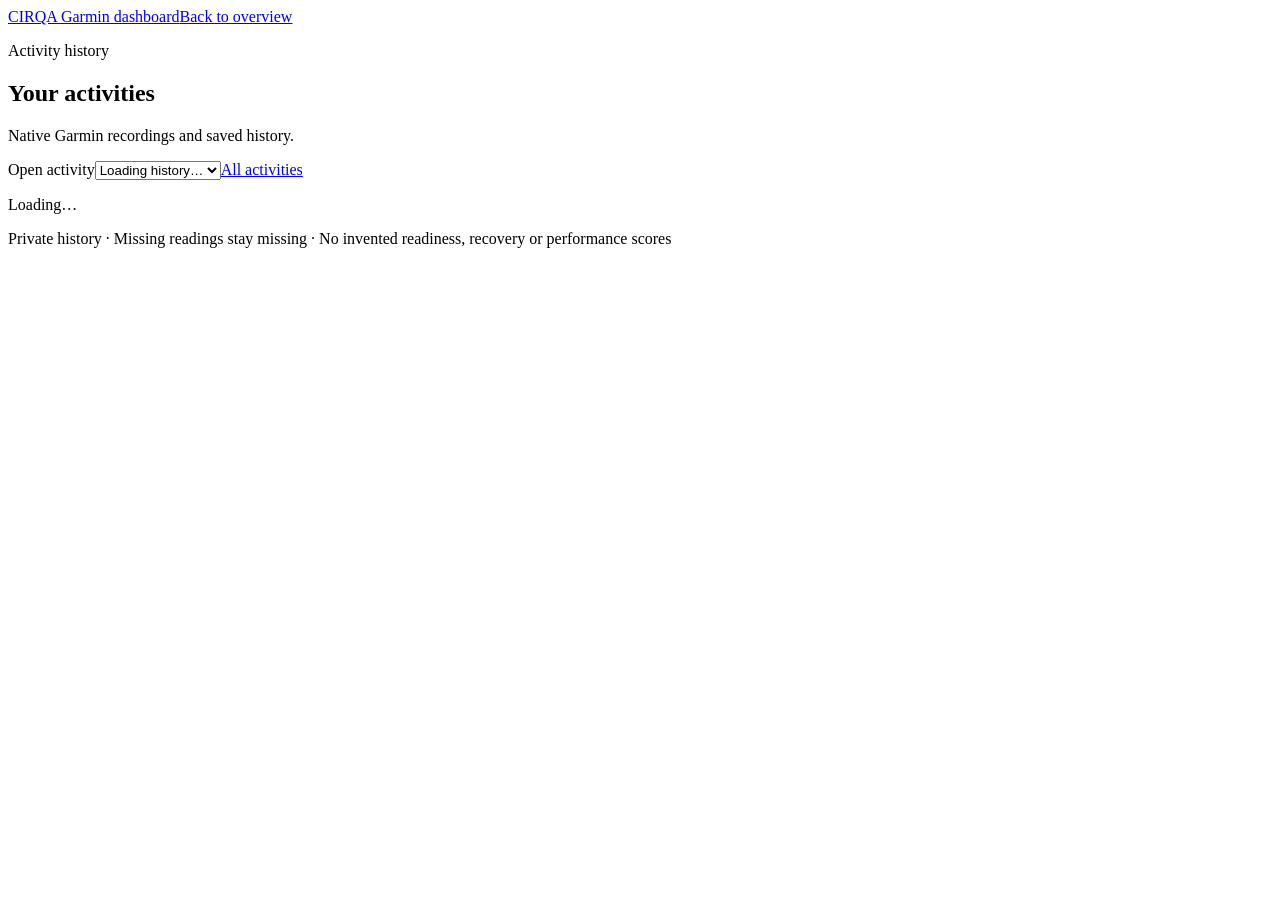
==== dashboard/activity.html @ 0e9adc80 "Add private Vercel hosting and iPhone home-screen support" ====
<!doctype html>
<html lang="en">
  <head>
    <meta charset="utf-8" />
    <meta name="viewport" content="width=device-width,initial-scale=1,viewport-fit=cover" />
    <title>Activity · CIRQA</title>
    <meta name="theme-color" content="#204e40" />
    <meta name="apple-mobile-web-app-capable" content="yes" />
    <meta name="apple-mobile-web-app-title" content="CIRQA" />
    <link rel="manifest" href="/manifest.webmanifest" />
    <link rel="apple-touch-icon" href="/apple-touch-icon.png" />
    <script src="/pwa.js" defer></script>
    <link rel="stylesheet" href="/activity.css" />
    <script src="/activity.js" defer></script>
  </head>
  <body>
    <main>
      <header>
        <a class="brand" href="/">CIRQA <span>Garmin dashboard</span></a
        ><a href="/">Back to overview</a>
      </header>
      <section class="heading">
        <div>
          <p class="eyebrow" id="kind">Activity history</p>
          <h1 id="title">Your activities</h1>
          <p class="note" id="date">Native Garmin recordings and saved history.</p>
        </div>
        <a
          id="garmin"
          class="button"
          target="_blank"
          rel="noopener noreferrer"
          hidden
          >Open in Garmin Connect ↗</a
        >
      </section>
      <div class="browser">
        <label
          >Open activity<select id="browse">
            <option>Loading history…</option>
          </select></label
        ><a href="/activities">All activities</a>
      </div>
      <p id="status" role="status" aria-live="polite">Loading…</p>
      <section id="history" hidden>
        <label
          >Filter history<input
            id="search"
            type="search"
            placeholder="Name, activity type or date"
        /></label>
        <p class="note" id="history-count"></p>
        <div id="history-list"></div>
      </section>
      <div id="detail" hidden>
        <section
          id="stats"
          class="stats"
          aria-label="Activity summary"
        ></section>
        <div class="sectionhead">
          <p id="cache" class="note"></p>
          <button id="refresh" type="button">Refresh activity</button>
        </div>
        <details id="more-summary">
          <summary>More recorded statistics</summary>
          <div id="stats-more" class="stats"></div>
        </details>
        <div id="notices" class="note"></div>
        <section class="section card" id="chart-section">
          <div class="sectionhead">
            <div>
              <h2>Recording</h2>
              <p class="note">
                Aligned streams. Hover or tap to inspect; use the sliders to
                select a section.
              </p>
            </div>
            <div class="segments">
              <button id="time-axis" aria-pressed="true">Time</button
              ><button id="distance-axis" aria-pressed="false">Distance</button>
            </div>
          </div>
          <div id="metric-toggles" class="toggles"></div>
          <div id="charts"></div>
          <div id="sample" class="sample" aria-live="polite">
            Move over a chart to inspect one sample.
          </div>
          <div class="selection">
            <label
              >Section start<input
                id="section-start"
                type="range"
                min="0"
                max="1000"
                value="0" /></label
            ><label
              >Section end<input
                id="section-end"
                type="range"
                min="0"
                max="1000"
                value="1000" /></label
            ><button id="reset">Full activity</button>
          </div>
          <p id="segment-summary" class="note"></p>
          <p id="sampling" class="note"></p>
        </section>
        <div class="columns section">
          <section class="card">
            <h2>Heart-rate zones</h2>
            <p class="note">
              Garmin's recorded zones, not age-based estimates.
            </p>
            <div id="zones"></div>
          </section>
          <section class="card">
            <h2>Recorded route</h2>
            <p class="note">
              Local trace only. No external maps or location requests.
            </p>
            <div id="route"></div>
          </section>
        </div>
        <section class="section card">
          <h2>Laps & splits</h2>
          <p class="note">
            Recorded laps only. A single lap is not treated as an interval
            workout.
          </p>
          <div id="laps" class="table-wrap"></div>
          <div id="intervals"></div>
        </section>
        <section id="sets-section" class="section card" hidden>
          <h2>Strength sets</h2>
          <div id="sets" class="table-wrap"></div>
        </section>
        <section class="section card">
          <div class="sectionhead">
            <div>
              <h2>Compare a session</h2>
              <p class="note">
                Native summary values side by side. Different activity types are
                not ranked.
              </p>
            </div>
          </div>
          <label
            >Comparison activity<select id="compare">
              <option value="">Choose another session</option>
            </select></label
          >
          <p id="compare-status" role="status"></p>
          <div id="comparison" class="table-wrap"></div>
        </section>
      </div>
      <footer>
        Private history · Missing readings stay missing · No invented readiness,
        recovery or performance scores
      </footer>
    </main>
  </body>
</html>
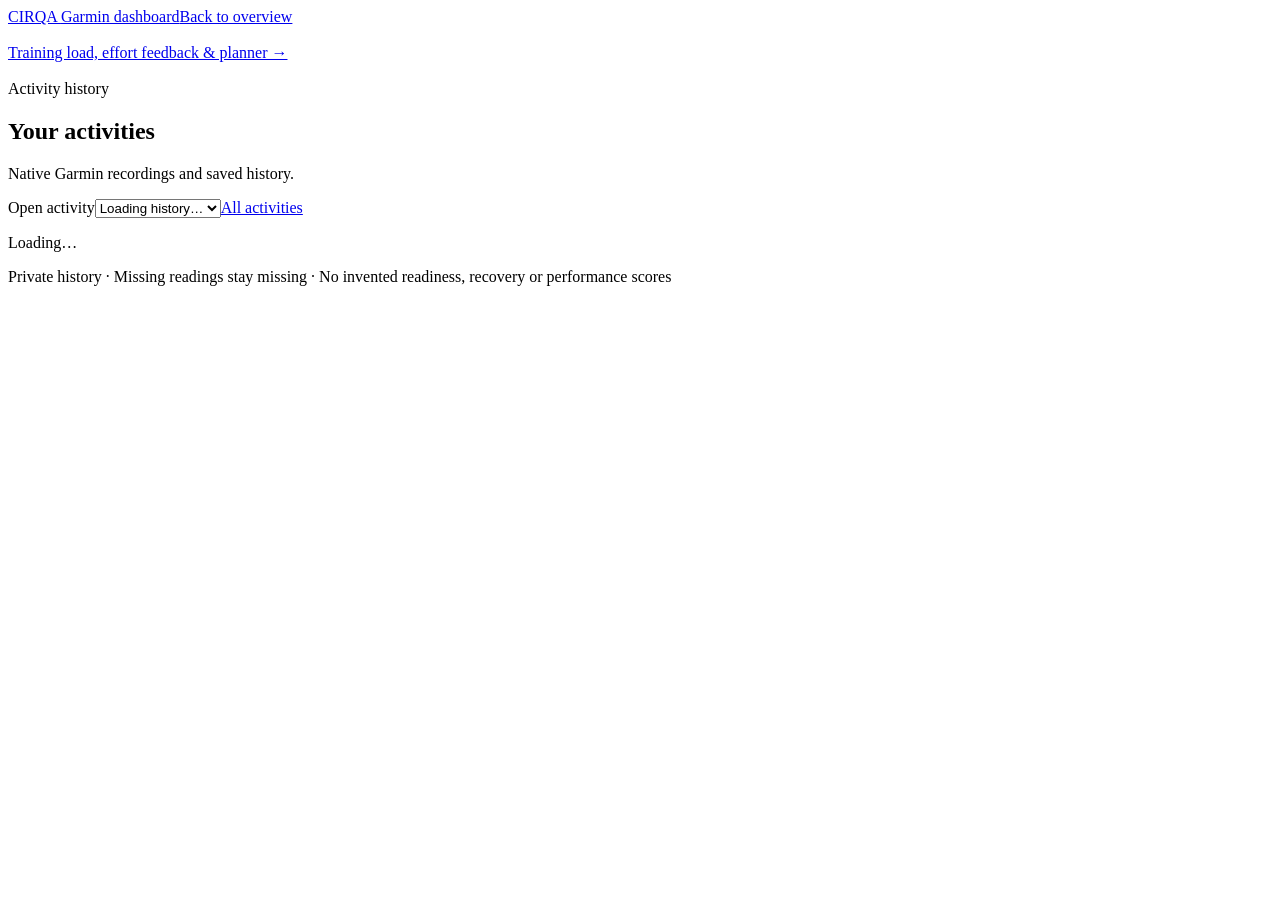
==== commit 1b47e418: "Add native training load, feedback, comparisons and explainable planning" ====
--- a/dashboard/activity.html
+++ b/dashboard/activity.html
@@ -19,6 +19,9 @@
         <a class="brand" href="/">CIRQA <span>Garmin dashboard</span></a
         ><a href="/">Back to overview</a>
       </header>
+      <nav aria-label="Dashboard sections" style="margin:18px 0">
+        <a href="/training">Training load, effort feedback &amp; planner →</a>
+      </nav>
       <section class="heading">
         <div>
           <p class="eyebrow" id="kind">Activity history</p>
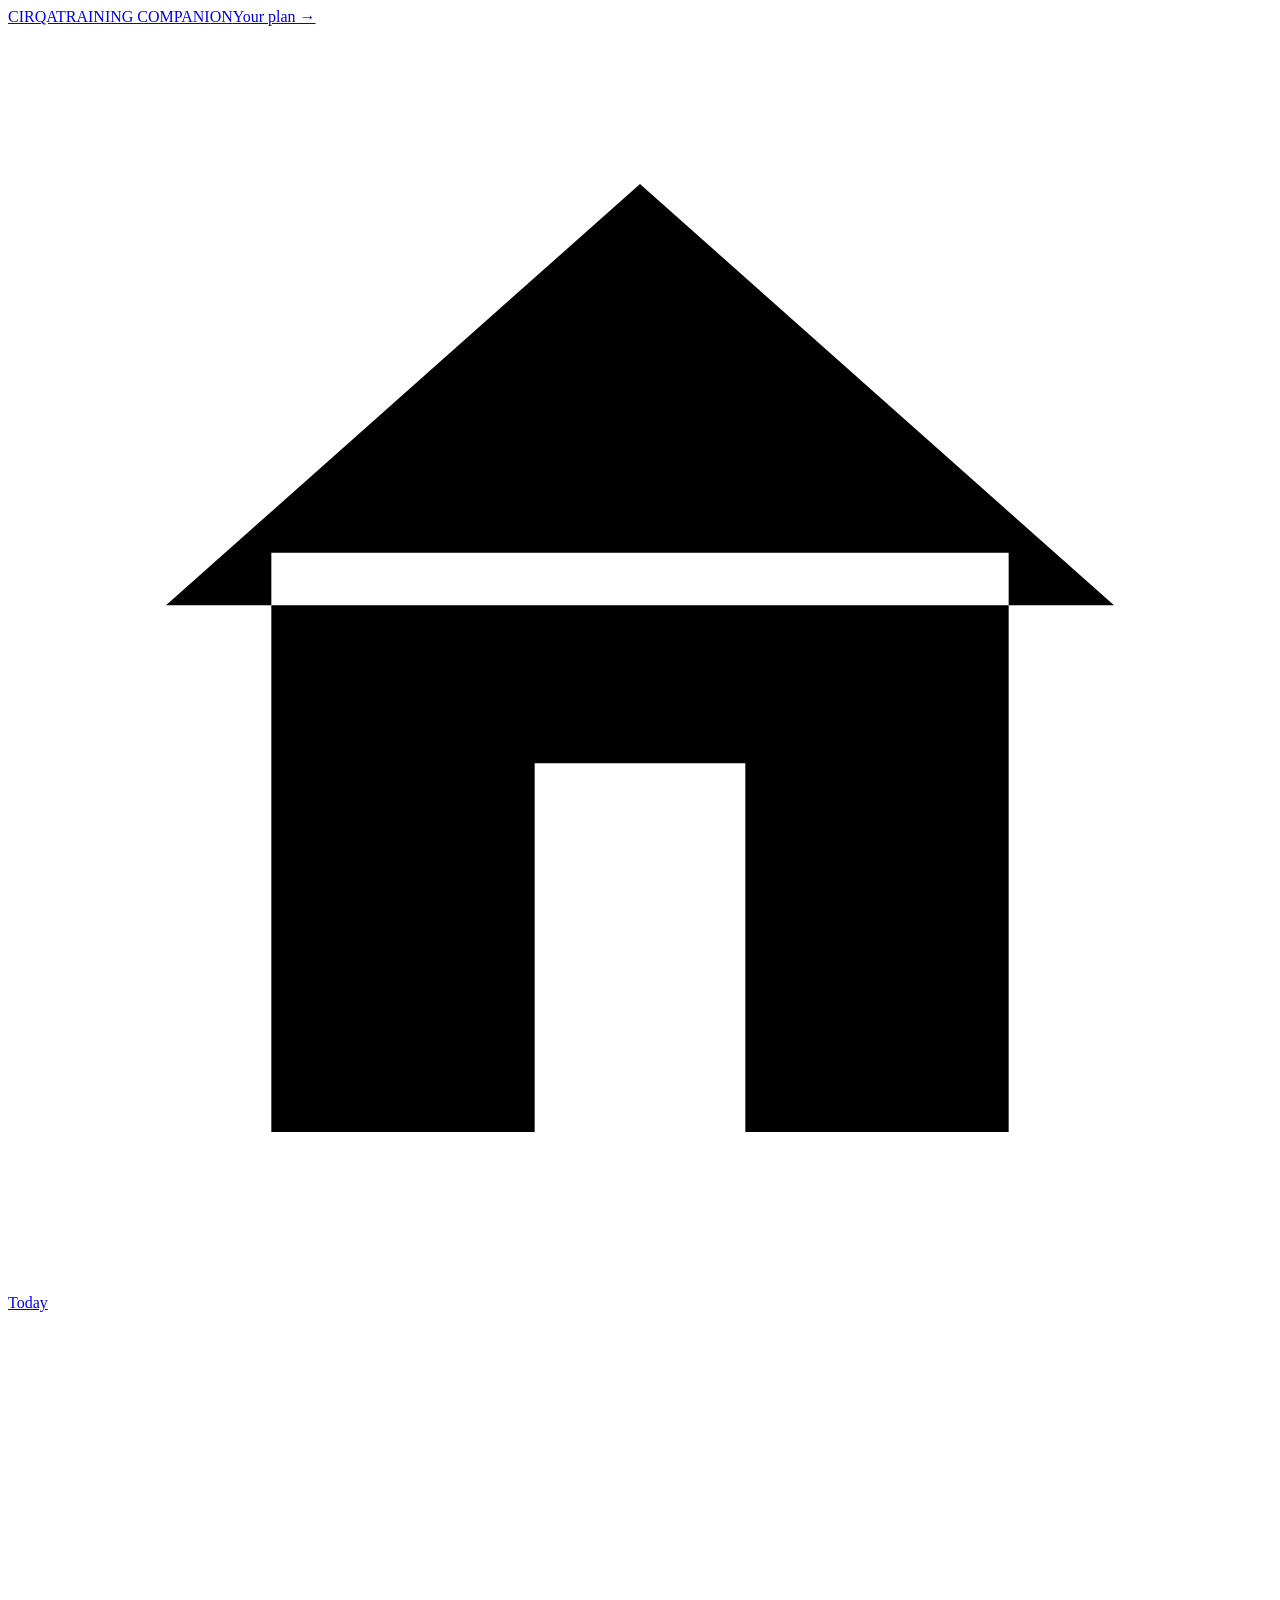
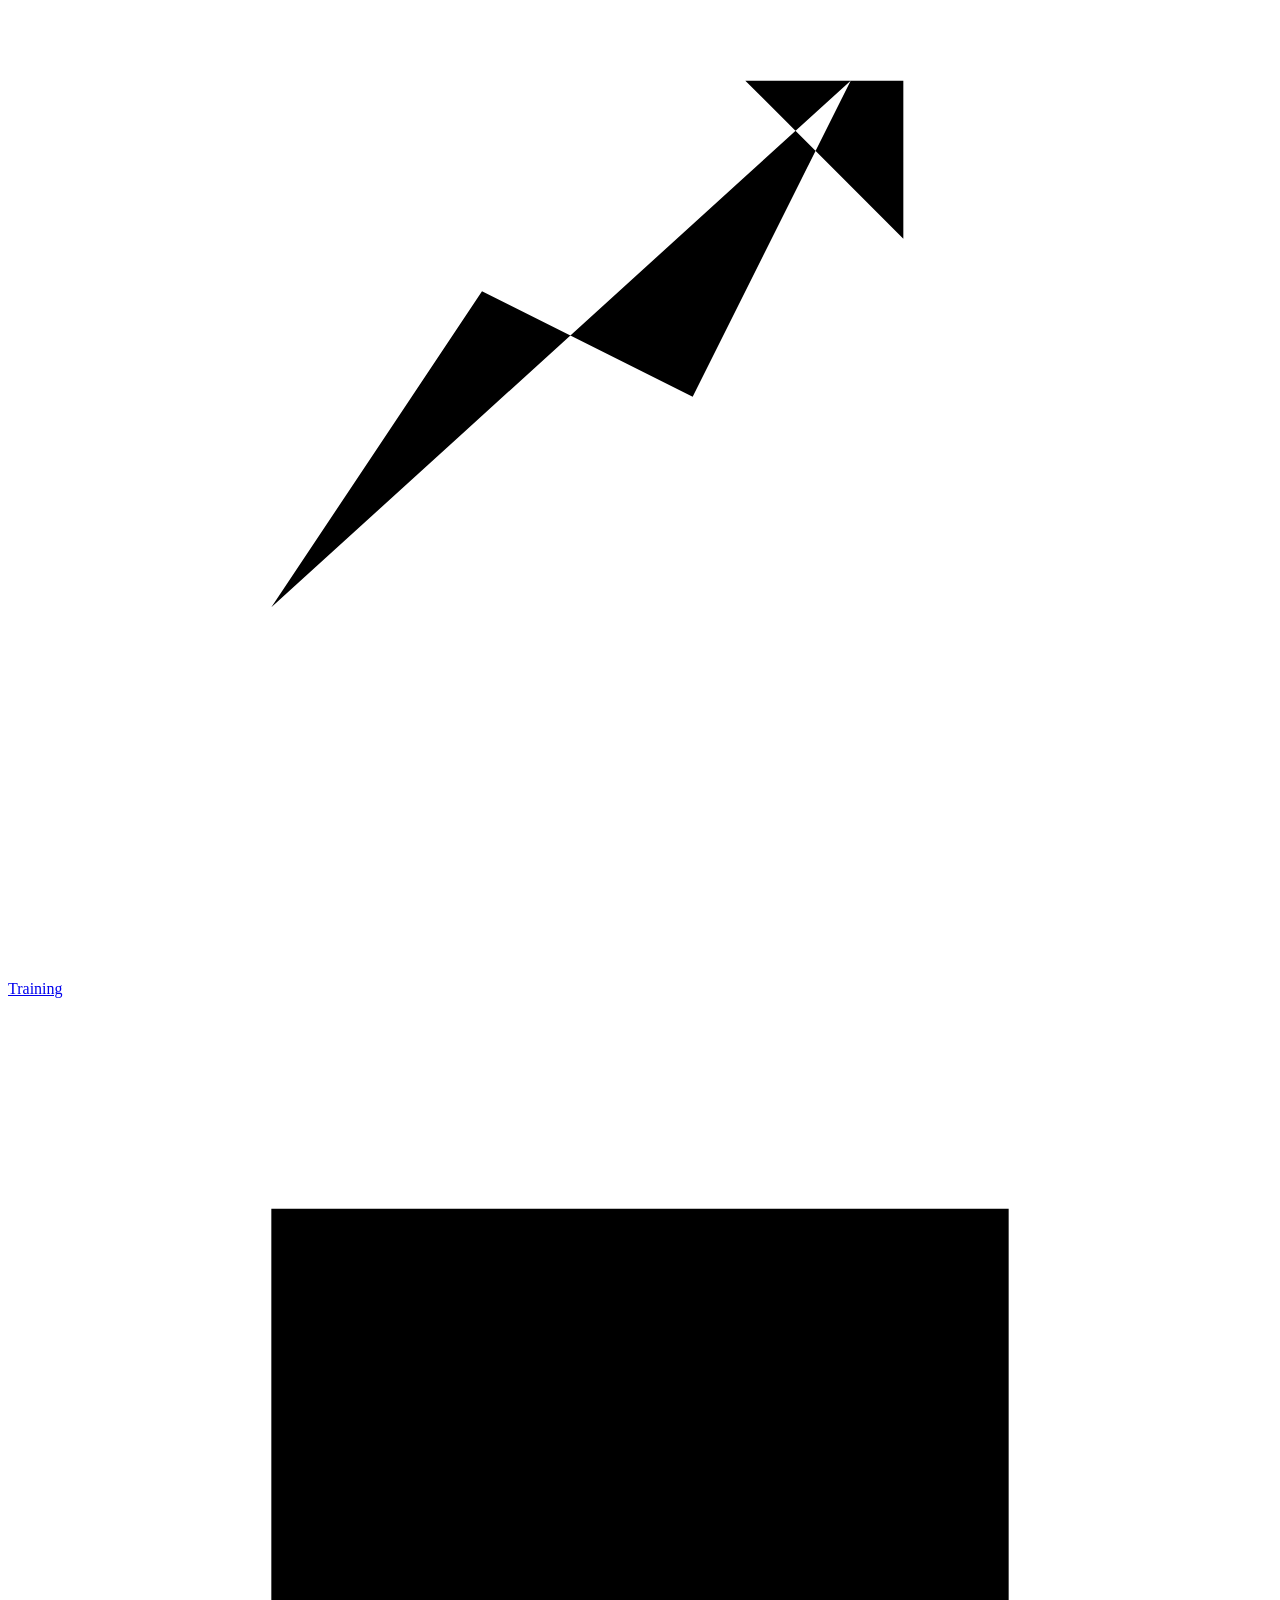
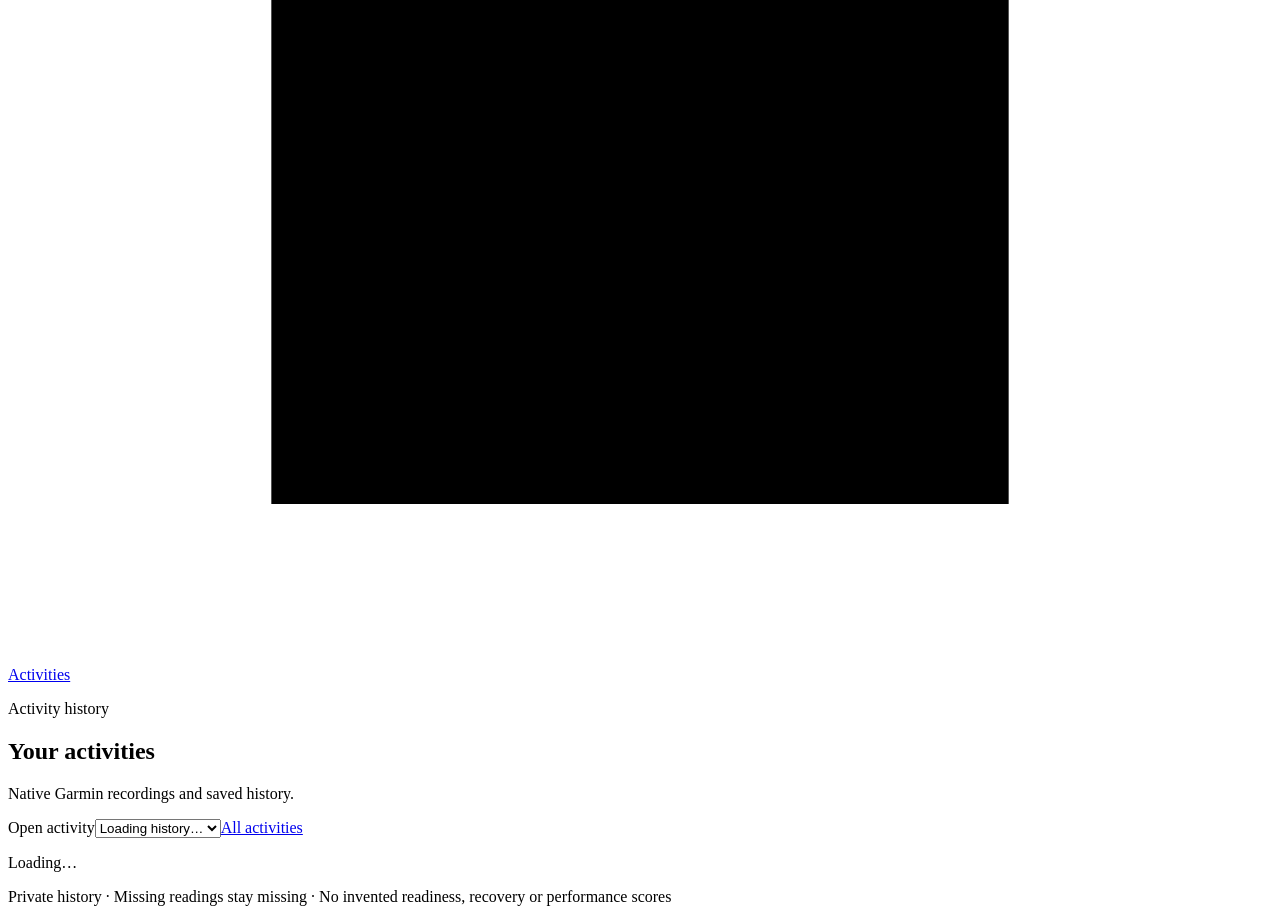
==== commit 7d739f32: "Redesign CIRQA around HYROX running and strength" ====
--- a/dashboard/activity.html
+++ b/dashboard/activity.html
@@ -2,7 +2,10 @@
 <html lang="en">
   <head>
     <meta charset="utf-8" />
-    <meta name="viewport" content="width=device-width,initial-scale=1,viewport-fit=cover" />
+    <meta
+      name="viewport"
+      content="width=device-width,initial-scale=1,viewport-fit=cover"
+    />
     <title>Activity · CIRQA</title>
     <meta name="theme-color" content="#204e40" />
     <meta name="apple-mobile-web-app-capable" content="yes" />
@@ -16,17 +19,31 @@
   <body>
     <main>
       <header>
-        <a class="brand" href="/">CIRQA <span>Garmin dashboard</span></a
-        ><a href="/">Back to overview</a>
+        <a class="brand" href="/">CIRQA<span>TRAINING COMPANION</span></a
+        ><a href="/training" class="header-link">Your plan →</a>
       </header>
-      <nav aria-label="Dashboard sections" style="margin:18px 0">
-        <a href="/training">Training load, effort feedback &amp; planner →</a>
+      <nav class="app-nav" aria-label="Main navigation">
+        <a href="/"
+          ><svg viewBox="0 0 24 24" aria-hidden="true">
+            <path d="m3 11 9-8 9 8M5 10v11h5v-7h4v7h5V10" /></svg
+          >Today</a
+        ><a href="/training"
+          ><svg viewBox="0 0 24 24" aria-hidden="true">
+            <path d="m5 17 4-6 4 2 3-6M3 17h3m8-10h3v3M11 4h2" /></svg
+          >Training</a
+        ><a href="/activities" aria-current="page"
+          ><svg viewBox="0 0 24 24" aria-hidden="true">
+            <path d="M5 4h14v17H5zM8 8h8M8 12h8M8 16h5" /></svg
+          >Activities</a
+        >
       </nav>
       <section class="heading">
         <div>
           <p class="eyebrow" id="kind">Activity history</p>
           <h1 id="title">Your activities</h1>
-          <p class="note" id="date">Native Garmin recordings and saved history.</p>
+          <p class="note" id="date">
+            Native Garmin recordings and saved history.
+          </p>
         </div>
         <a
           id="garmin"
@@ -46,6 +63,15 @@
       </div>
       <p id="status" role="status" aria-live="polite">Loading…</p>
       <section id="history" hidden>
+        <div class="sport-filters" aria-label="Activity type">
+          <button type="button" data-sport="all" aria-pressed="true">
+            All sessions</button
+          ><button type="button" data-sport="running" aria-pressed="false">
+            Running</button
+          ><button type="button" data-sport="strength" aria-pressed="false">
+            Strength
+          </button>
+        </div>
         <label
           >Filter history<input
             id="search"
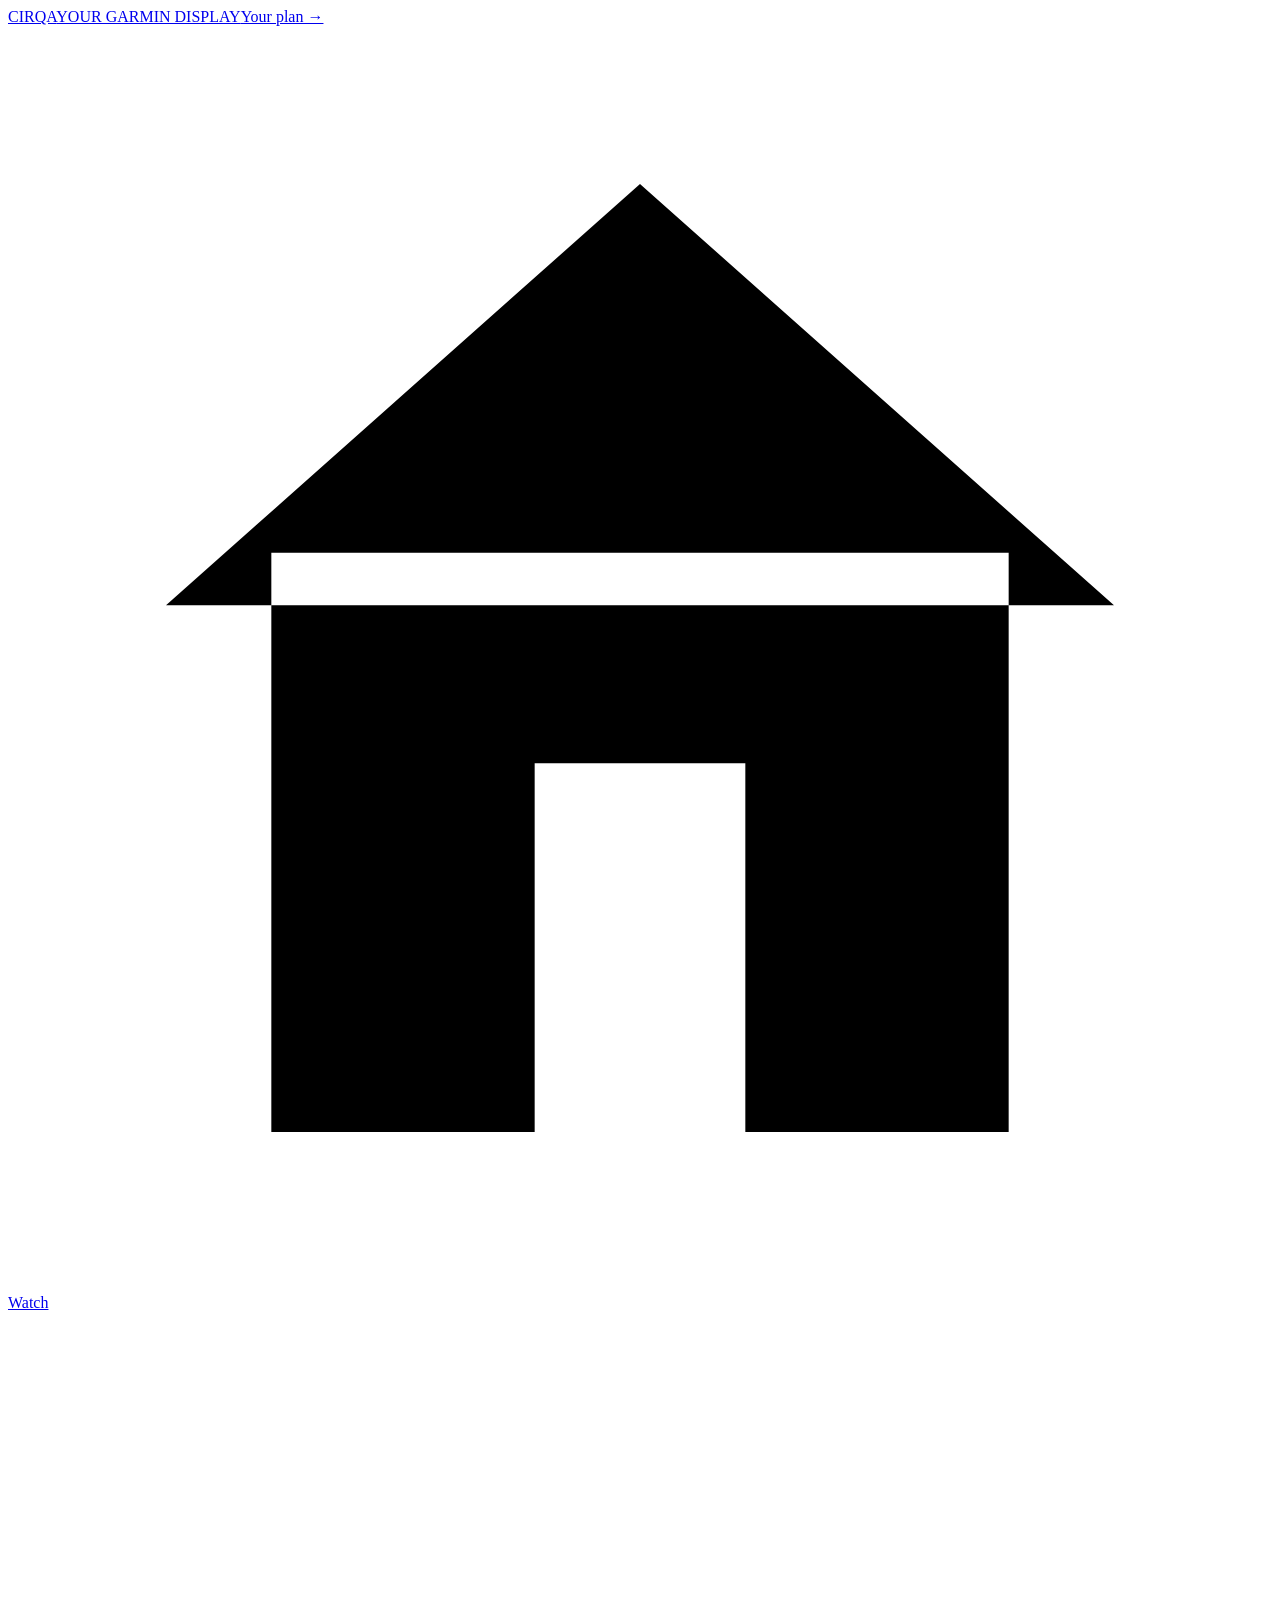
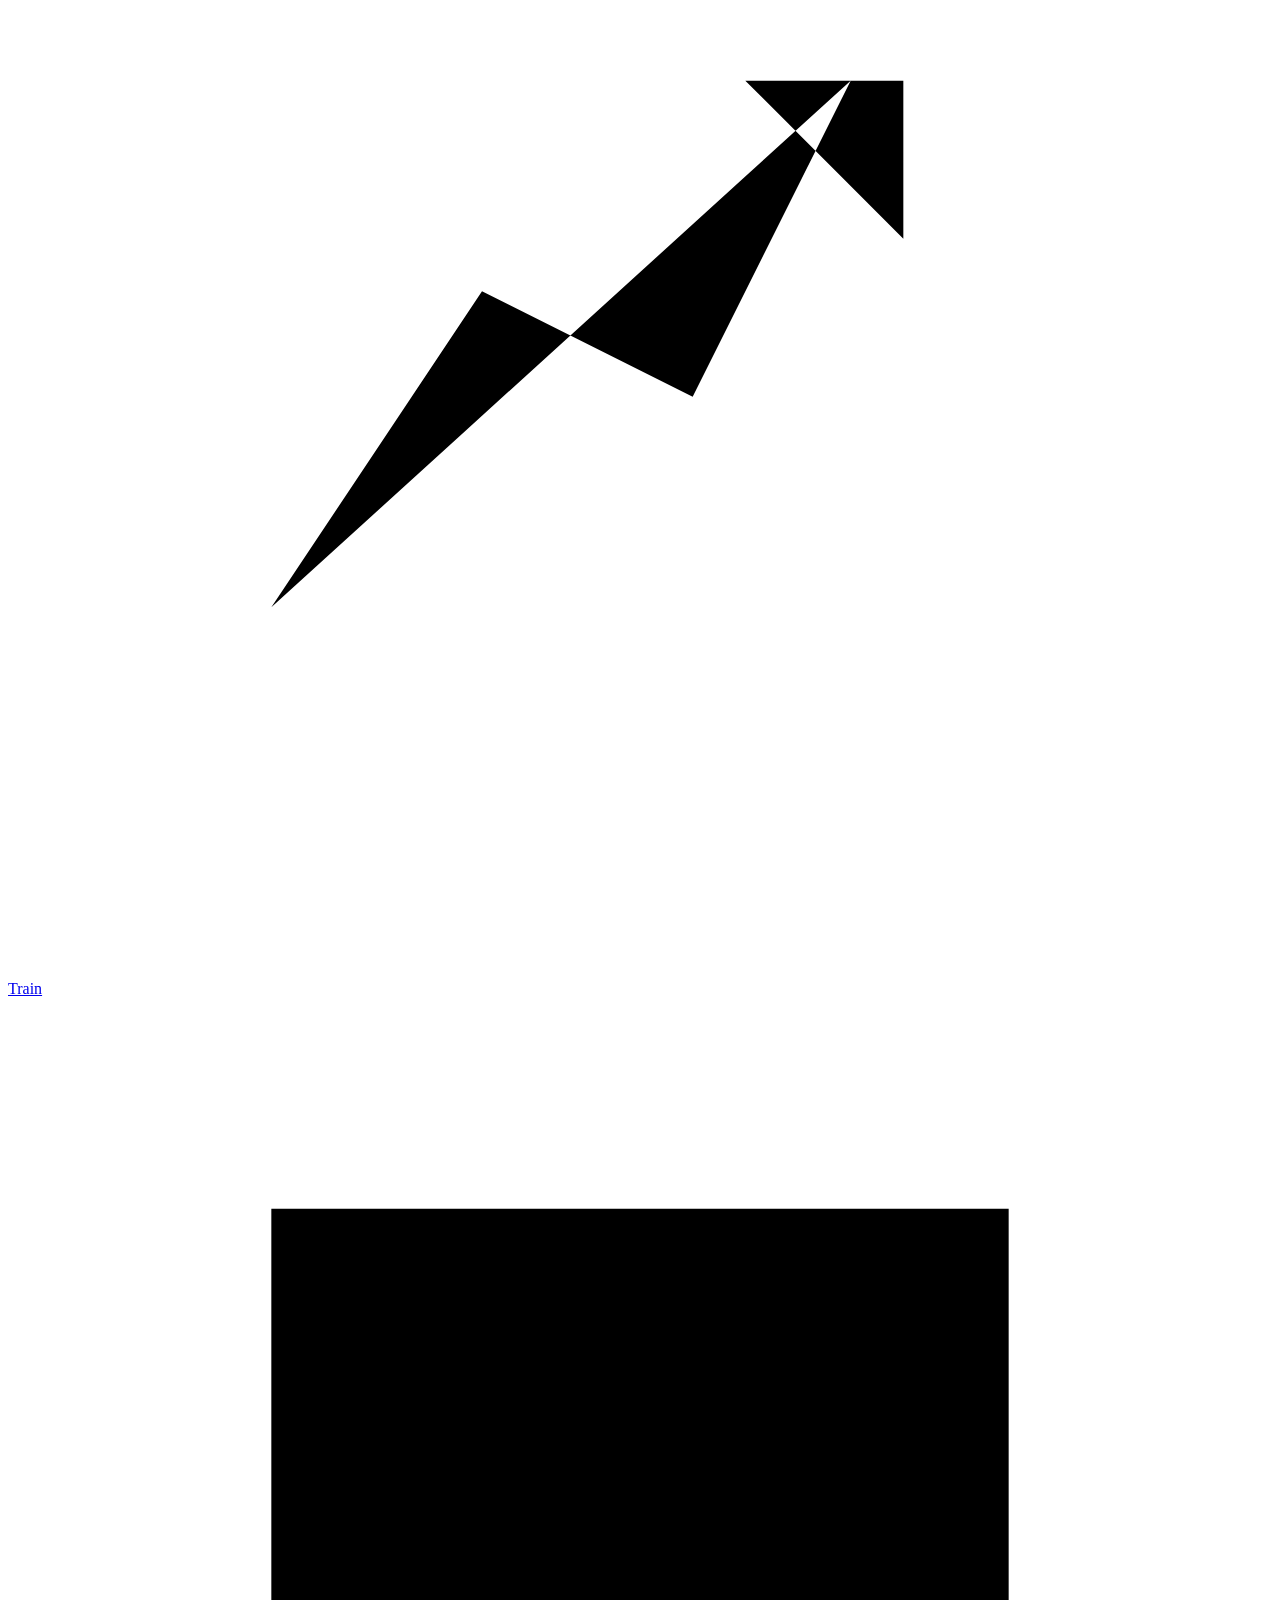
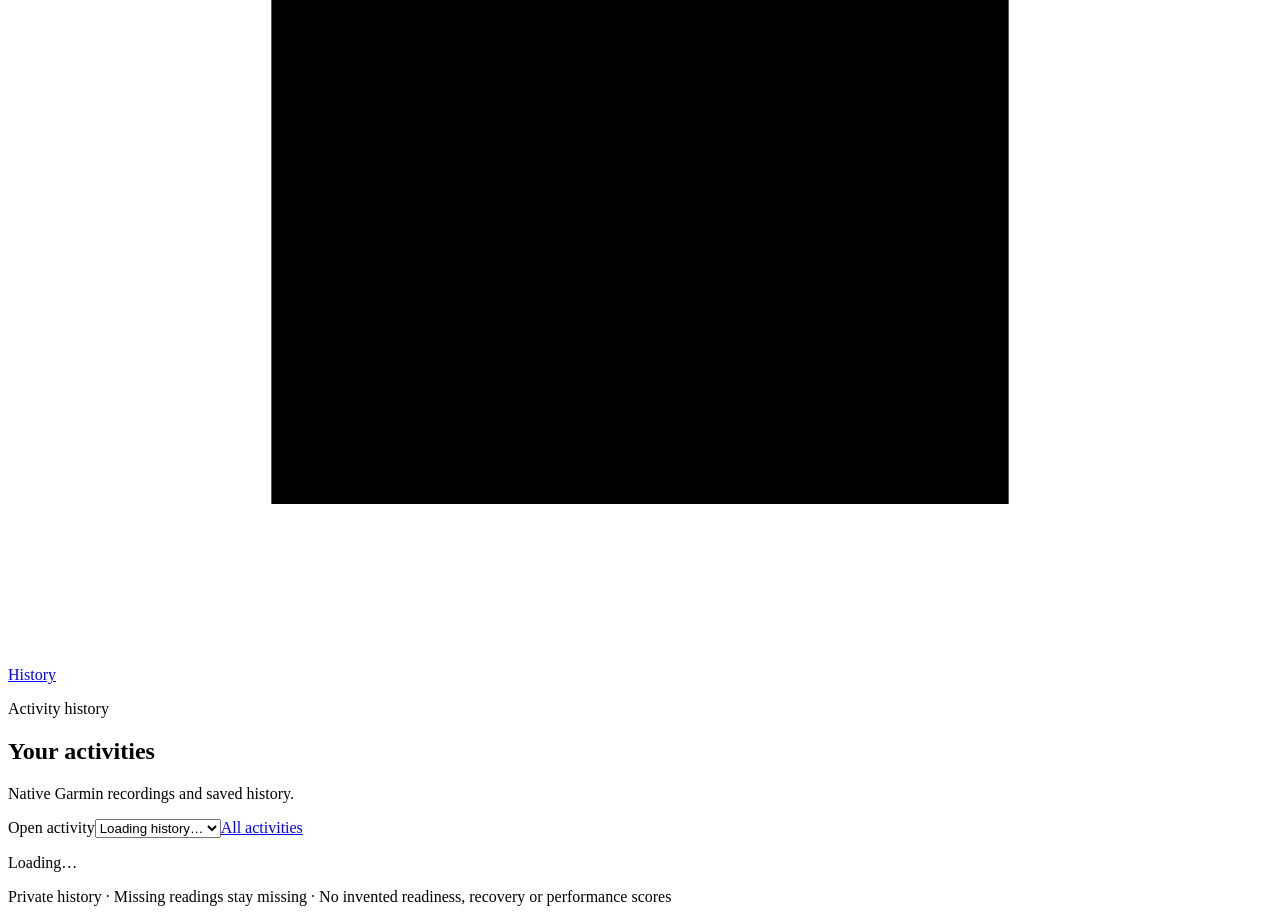
==== commit a5789c37: "Build watch-first CIRQA display with native metric timelines" ====
--- a/dashboard/activity.html
+++ b/dashboard/activity.html
@@ -7,7 +7,7 @@
       content="width=device-width,initial-scale=1,viewport-fit=cover"
     />
     <title>Activity · CIRQA</title>
-    <meta name="theme-color" content="#204e40" />
+    <meta name="theme-color" content="#080a0d" />
     <meta name="apple-mobile-web-app-capable" content="yes" />
     <meta name="apple-mobile-web-app-title" content="CIRQA" />
     <link rel="manifest" href="/manifest.webmanifest" />
@@ -19,22 +19,22 @@
   <body>
     <main>
       <header>
-        <a class="brand" href="/">CIRQA<span>TRAINING COMPANION</span></a
+        <a class="brand" href="/">CIRQA<span>YOUR GARMIN DISPLAY</span></a
         ><a href="/training" class="header-link">Your plan →</a>
       </header>
       <nav class="app-nav" aria-label="Main navigation">
         <a href="/"
           ><svg viewBox="0 0 24 24" aria-hidden="true">
             <path d="m3 11 9-8 9 8M5 10v11h5v-7h4v7h5V10" /></svg
-          >Today</a
+          >Watch</a
         ><a href="/training"
           ><svg viewBox="0 0 24 24" aria-hidden="true">
             <path d="m5 17 4-6 4 2 3-6M3 17h3m8-10h3v3M11 4h2" /></svg
-          >Training</a
+          >Train</a
         ><a href="/activities" aria-current="page"
           ><svg viewBox="0 0 24 24" aria-hidden="true">
             <path d="M5 4h14v17H5zM8 8h8M8 12h8M8 16h5" /></svg
-          >Activities</a
+          >History</a
         >
       </nav>
       <section class="heading">
